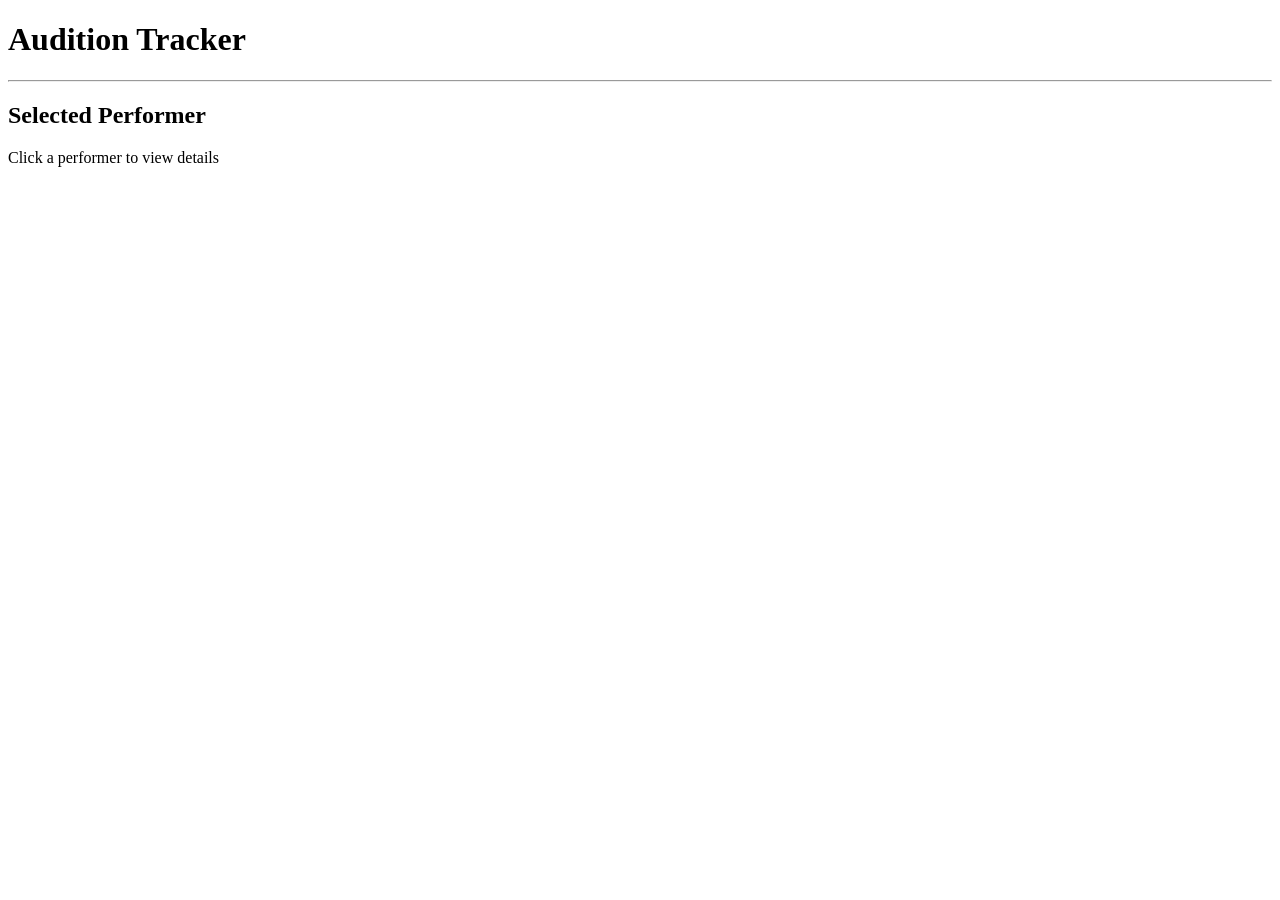
==== frontend/index.html @ 667d9b4f "First version of backend and frontend interacting with html" ====
<!DOCTYPE html>
<html>
<head>
    <title>Audition Tracker</title>
    <link rel="stylesheet" href="styles.css">
</head>
<body>

    <h1>Audition Tracker</h1>

    <div id="performer-list"></div>

    <hr>

    <div id="performer-detail">
        <h2>Selected Performer</h2>
        <p>Click a performer to view details</p>
    </div>

    <script src="app.js"></script>
</body>
</html>
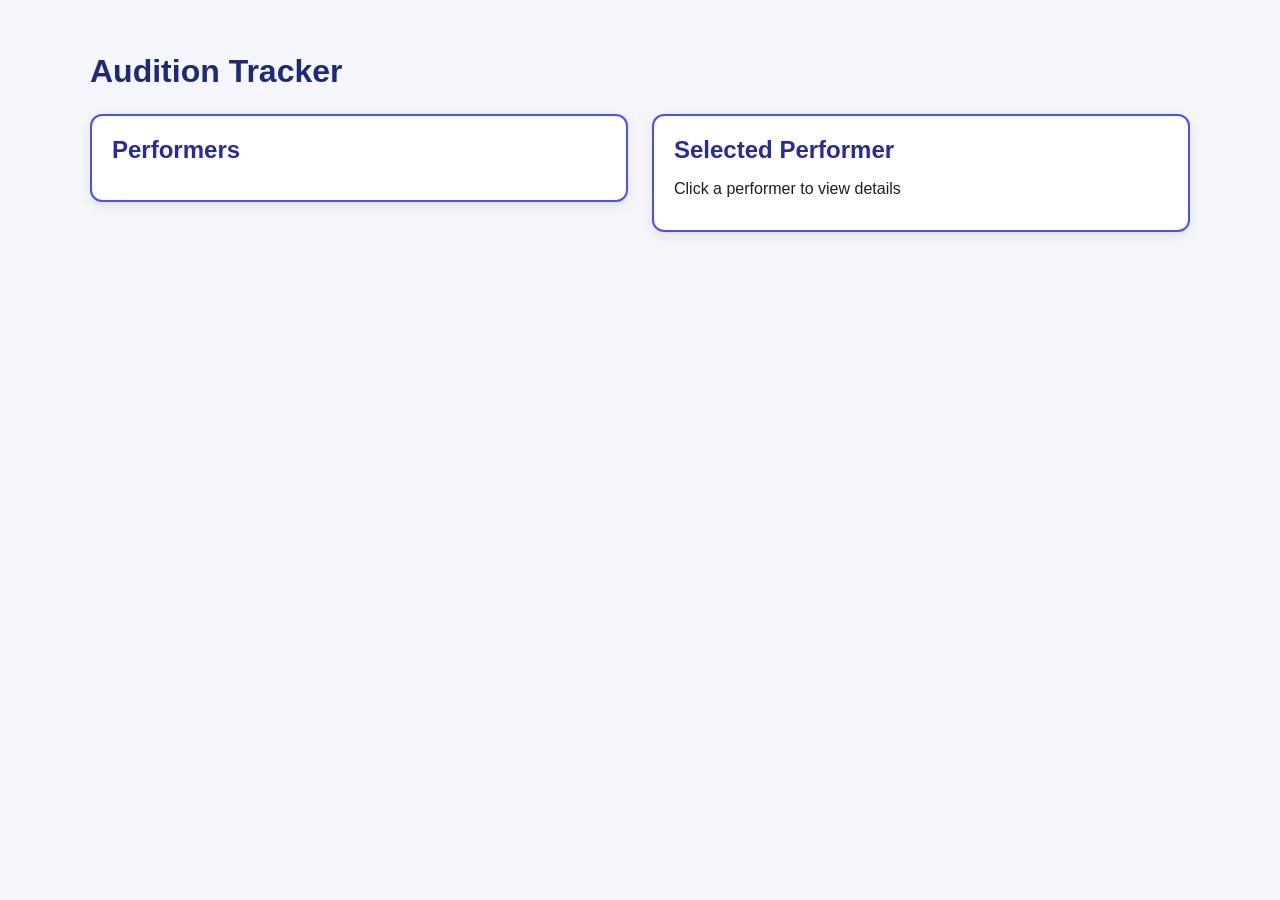
==== commit 6ac2b460: "Added light css styling, ability to select performers via click and display selected performers scor" ====
--- a/frontend/index.html
+++ b/frontend/index.html
@@ -1,20 +1,25 @@
 <!DOCTYPE html>
 <html>
 <head>
+    <meta charset="UTF-8">
     <title>Audition Tracker</title>
     <link rel="stylesheet" href="styles.css">
 </head>
 <body>
+    <div class="page-container">
+        <h1>Audition Tracker</h1>
 
-    <h1>Audition Tracker</h1>
+        <div class="main-layout">
+            <div class="panel">
+                <h2>Performers</h2>
+                <div id="performer-list"></div>
+            </div>
 
-    <div id="performer-list"></div>
-
-    <hr>
-
-    <div id="performer-detail">
-        <h2>Selected Performer</h2>
-        <p>Click a performer to view details</p>
+            <div class="panel" id="performer-detail">
+                <h2>Selected Performer</h2>
+                <p>Click a performer to view details</p>
+            </div>
+        </div>
     </div>
 
     <script src="app.js"></script>
--- a/frontend/styles.css
+++ b/frontend/styles.css
@@ -0,0 +1,139 @@
+body {
+    margin: 0;
+    font-family: Arial, sans-serif;
+    background-color: #f4f6fb;
+    color: #1f1f1f;
+}
+
+.page-container {
+    max-width: 1100px;
+    margin: 0 auto;
+    padding: 32px;
+}
+
+h1 {
+    margin-bottom: 24px;
+    color: #1e2a78;
+}
+
+.main-layout {
+    display: grid;
+    grid-template-columns: 1fr 1fr;
+    gap: 24px;
+    align-items: start;
+}
+
+.panel {
+    background-color: white;
+    border: 2px solid #4d4dff;
+    border-radius: 12px;
+    padding: 20px;
+    box-shadow: 0 4px 12px rgba(0, 0, 0, 0.08);
+}
+
+.panel h2 {
+    margin-top: 0;
+    margin-bottom: 16px;
+    color: #2a2a9a;
+}
+
+#performer-list {
+    display: flex;
+    flex-direction: column;
+    gap: 12px;
+}
+
+.performer-card {
+    padding: 14px 16px;
+    border: 1px solid #d6dbf5;
+    border-radius: 10px;
+    background-color: #f9faff;
+    transition: background-color 0.2s ease, transform 0.2s ease;
+    cursor: pointer;
+}
+
+.performer-card:hover {
+    background-color: #eef1ff;
+    transform: translateY(-1px);
+}
+
+.performer-name {
+    font-weight: bold;
+    color: #222;
+}
+
+.performer-section {
+    color: #555;
+    margin-top: 4px;
+}
+
+#performer-detail p {
+    margin: 12px 0;
+    font-size: 16px;
+}
+
+.detail-label {
+    font-weight: bold;
+    color: #2a2a9a;
+}
+
+.score-form {
+    margin-top: 24px;
+    padding-top: 16px;
+    border-top: 1px solid #d6dbf5;
+}
+
+.score-form h3 {
+    margin-bottom: 16px;
+    color: #2a2a9a;
+}
+
+.score-form label {
+    display: block;
+    margin-top: 12px;
+    margin-bottom: 6px;
+    font-weight: bold;
+    color: #2a2a9a;
+}
+
+.score-form input {
+    width: 100%;
+    box-sizing: border-box;
+    padding: 10px 12px;
+    border: 1px solid #bfc7f0;
+    border-radius: 8px;
+    font-size: 16px;
+    margin-bottom: 8px;
+}
+
+.total-score-box {
+    margin-top: 18px;
+    padding: 12px;
+    background-color: #f9faff;
+    border: 1px solid #d6dbf5;
+    border-radius: 8px;
+    font-size: 18px;
+}
+
+#total-score {
+    float: right;
+    font-weight: bold;
+    color: #4d4dff;
+}
+
+#apply-scores-btn {
+    margin-top: 18px;
+    width: 100%;
+    padding: 12px;
+    border: none;
+    border-radius: 8px;
+    background-color: #4d4dff;
+    color: white;
+    font-size: 16px;
+    font-weight: bold;
+    cursor: pointer;
+}
+
+#apply-scores-btn:hover {
+    background-color: #3a3aff;
+}
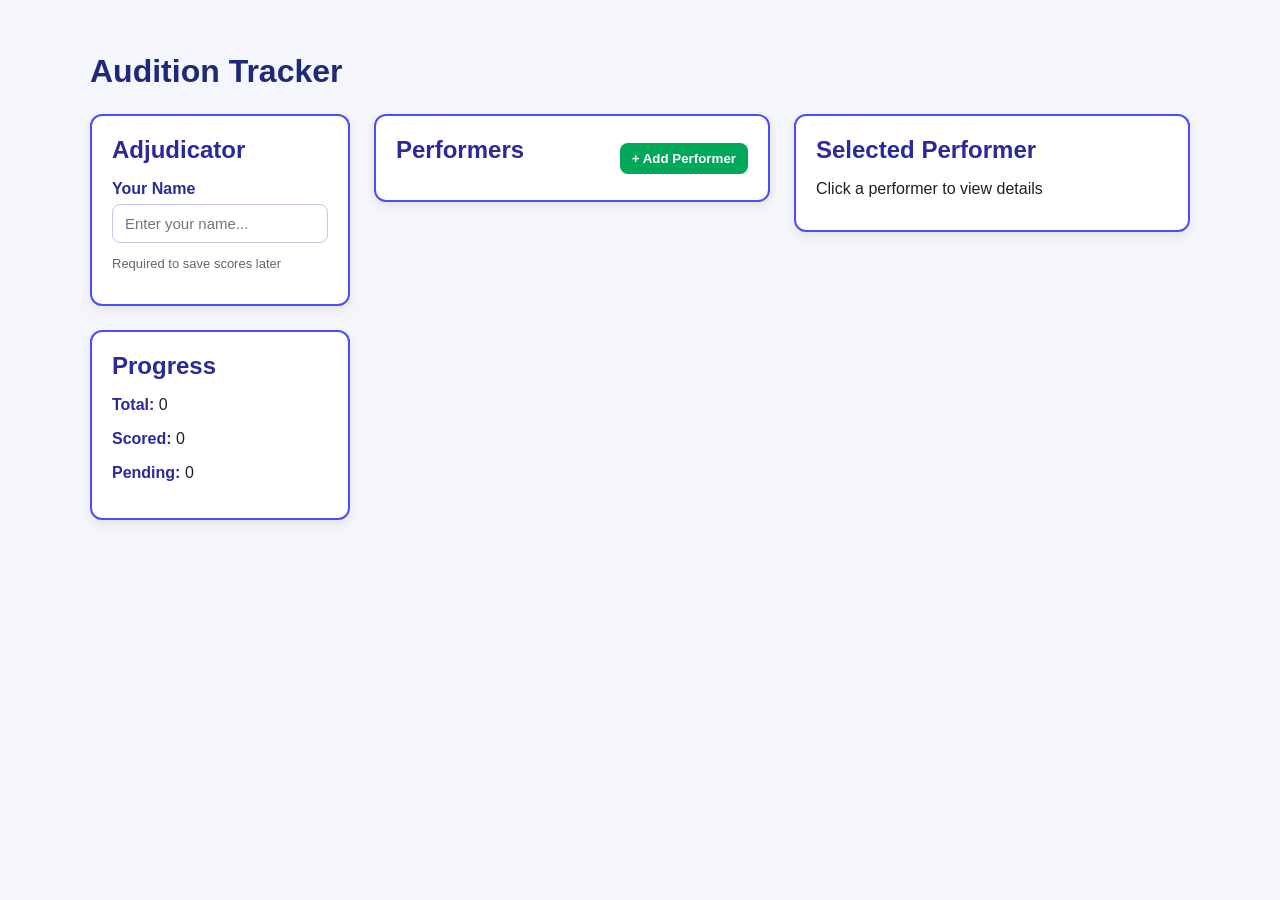
==== commit f22dda85: "progress bar changes post request" ====
--- a/frontend/index.html
+++ b/frontend/index.html
@@ -1,24 +1,64 @@
 <!DOCTYPE html>
 <html>
 <head>
-    <meta charset="UTF-8">
     <title>Audition Tracker</title>
     <link rel="stylesheet" href="styles.css">
 </head>
+
 <body>
     <div class="page-container">
         <h1>Audition Tracker</h1>
 
-        <div class="main-layout">
-            <div class="panel">
-                <h2>Performers</h2>
-                <div id="performer-list"></div>
-            </div>
+        <div class="app-layout">
+            <aside class="sidebar">
+                <div class="panel">
+                    <h2>Adjudicator</h2>
 
-            <div class="panel" id="performer-detail">
-                <h2>Selected Performer</h2>
-                <p>Click a performer to view details</p>
-            </div>
+                    <label for="adjudicator-name">Your Name</label>
+                    <input type="text" id="adjudicator-name" placeholder="Enter your name...">
+
+                    <p class="helper-text">Required to save scores later</p>
+                </div>
+
+                <div class="panel">
+                    <h2>Progress</h2>
+
+                    <p><span class="detail-label">Total:</span> <span id="total-count">0</span></p>
+                    <p><span class="detail-label">Scored:</span> <span id="scored-count">0</span></p>
+                    <p><span class="detail-label">Pending:</span> <span id="pending-count">0</span></p>
+                </div>
+            </aside>
+
+            <main class="main-layout">
+                <div class="panel">
+                    <div class="panel-header">
+                        <h2>Performers</h2>
+                        <button id="toggle-add-performer-btn">+ Add Performer</button>
+                    </div>
+
+                    <div class="add-performer-box hidden" id="add-performer-form">
+                        <h3>Add Performer</h3>
+
+                        <input type="text" id="new-first-name" placeholder="First name">
+                        <input type="text" id="new-last-name" placeholder="Last name">
+                        <input type="number" id="new-age" placeholder="Age">
+                        <input type="email" id="new-email" placeholder="Email">
+
+                        <select id="new-section">
+                            <option value="">Select section</option>
+                        </select>
+
+                        <button id="add-performer-btn">Save Performer</button>
+                    </div>
+
+                    <div id="performer-list"></div>
+                </div>
+
+                <div class="panel" id="performer-detail">
+                    <h2>Selected Performer</h2>
+                    <p>Click a performer to view details</p>
+                </div>
+            </main>
         </div>
     </div>
 
--- a/frontend/styles.css
+++ b/frontend/styles.css
@@ -136,4 +136,126 @@
 
 #apply-scores-btn:hover {
     background-color: #3a3aff;
+}
+
+.app-layout {
+    display: grid;
+    grid-template-columns: 260px 1fr;
+    gap: 24px;
+    align-items: start;
+}
+
+.sidebar {
+    display: flex;
+    flex-direction: column;
+    gap: 24px;
+}
+
+.sidebar input {
+    width: 100%;
+    box-sizing: border-box;
+    padding: 10px 12px;
+    border: 1px solid #bfc7f0;
+    border-radius: 8px;
+    font-size: 15px;
+}
+
+.sidebar label {
+    display: block;
+    margin-bottom: 6px;
+    font-weight: bold;
+    color: #2a2a9a;
+}
+
+.helper-text {
+    color: #666;
+    font-size: 13px;
+}
+
+/* Performer box */
+
+.add-performer-box {
+    margin-bottom: 20px;
+    padding-bottom: 16px;
+    border-bottom: 1px solid #d6dbf5;
+}
+
+.add-performer-box h3 {
+    margin-top: 0;
+    color: #2a2a9a;
+}
+
+.add-performer-box input,
+.add-performer-box select {
+    width: 100%;
+    box-sizing: border-box;
+    margin-bottom: 10px;
+    padding: 10px 12px;
+    border: 1px solid #bfc7f0;
+    border-radius: 8px;
+    font-size: 15px;
+}
+
+#add-performer-btn {
+    width: 100%;
+    padding: 11px;
+    border: none;
+    border-radius: 8px;
+    background-color: #00a85a;
+    color: white;
+    font-weight: bold;
+    cursor: pointer;
+}
+
+#add-performer-btn:hover {
+    background-color: #008f4d;
+}
+
+
+/* Hide performer box until user clicks it */
+
+.panel-header {
+    display: flex;
+    justify-content: space-between;
+    align-items: center;
+}
+
+#toggle-add-performer-btn {
+    padding: 8px 12px;
+    border: none;
+    border-radius: 8px;
+    background-color: #00a85a;
+    color: white;
+    font-weight: bold;
+    cursor: pointer;
+}
+
+.hidden {
+    display: none;
+}
+
+
+/*  */
+.performer-row {
+    display: flex;
+    justify-content: space-between;
+    align-items: center;
+    gap: 12px;
+}
+
+.status-badge {
+    padding: 4px 8px;
+    border-radius: 999px;
+    font-size: 12px;
+    font-weight: bold;
+}
+
+.status-scored {
+    background-color: #dcfce7;
+    color: #166534;
+}
+
+.status-pending {
+    background-color: #fef3c7;
+    color: #92400e;
 }
